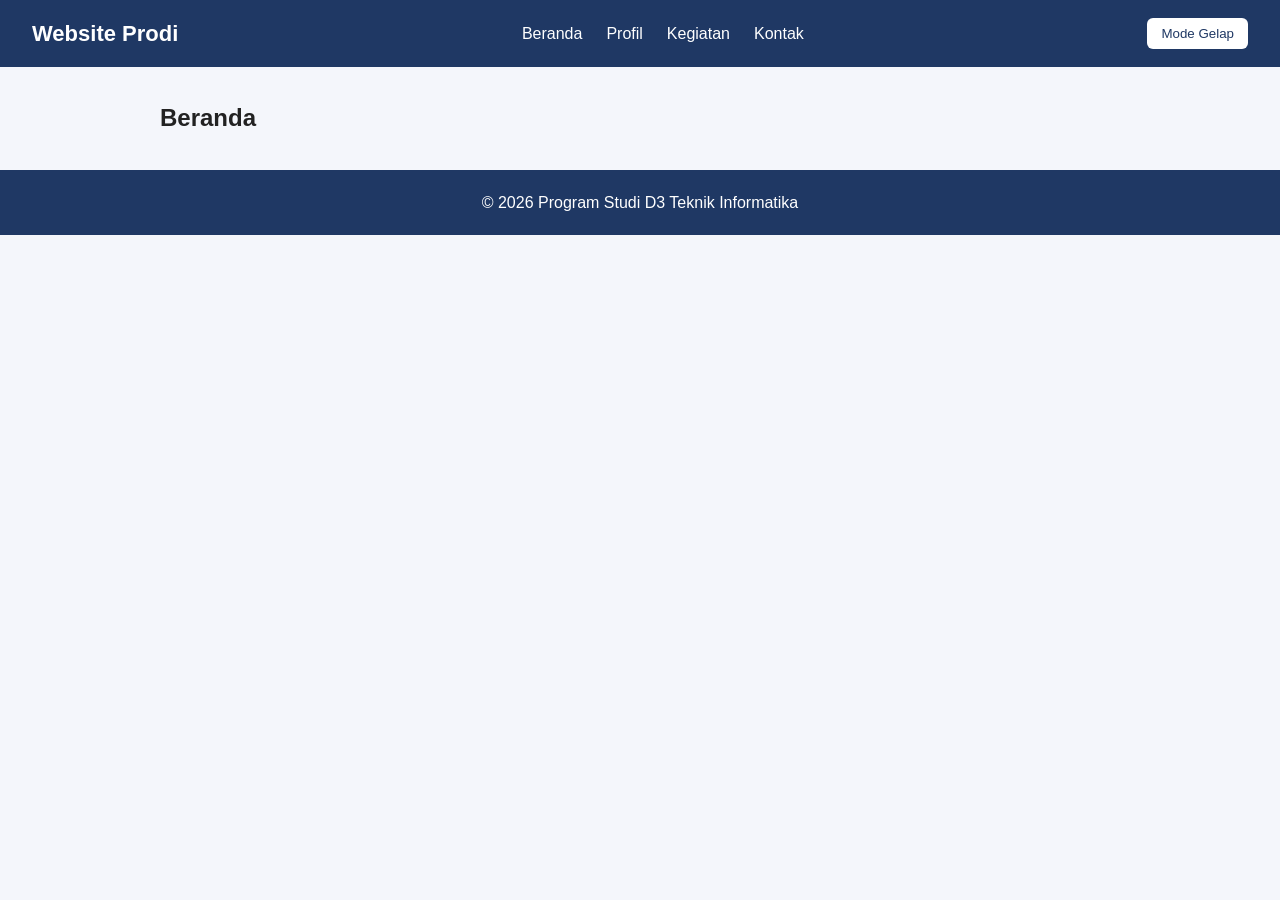
==== kegiatan.html @ 25134a47 "Membuat Kerangka Project 4 Halaman" ====
<!doctype html>
<html lang="id">
  <head>
    <meta charset="UTF-8" />
    <meta name="viewport" content="width=device-width, initial-scale=1.0" />
    <title>Kegiatan | Website Prodi</title>
    <link rel="stylesheet" href="css/style.css" />
  </head>

  <body>
    <!-- Navbar -->
    <header class="navbar">
      <h1 class="logo">Website Prodi</h1>

      <nav>
        <ul class="menu">
          <li><a href="index.html">Beranda</a></li>
          <li><a href="profil.html">Profil</a></li>
          <li><a href="kegiatan.html">Kegiatan</a></li>
          <li><a href="kontak.html">Kontak</a></li>
        </ul>
      </nav>

      <button id="tombol-tema" type="button">Mode Gelap</button>
    </header>

    <!-- Konten utama -->
    <main>
      <h2>Beranda</h2>
      <!-- Isi halaman dikerjakan oleh anggota yang bertugas -->
    </main>

    <!-- Footer -->
    <footer>
      <p>&copy; 2026 Program Studi D3 Teknik Informatika</p>
    </footer>

    <!-- JavaScript -->
    <script src="js/script.js"></script>
  </body>
</html>
---- css/style.css ----
* {
  margin: 0;
  padding: 0;
  box-sizing: border-box;
}

body {
  font-family: Arial, sans-serif;
  color: #222;
  background-color: #f4f6fb;
  line-height: 1.6;
}

/* ===== BAGIAN UMUM (Ketua) ===== */
.navbar {
  display: flex;
  justify-content: space-between;
  align-items: center;
  flex-wrap: wrap;
  gap: 12px;
  padding: 16px 32px;
  background-color: #1f3864;
  color: white;
}

.logo {
  font-size: 22px;
}

.menu {
  display: flex;
  gap: 24px;
  list-style: none;
}

.menu a {
  color: white;
  text-decoration: none;
}

.menu a:hover {
  text-decoration: underline;
}

#tombol-tema {
  padding: 8px 14px;
  border: none;
  border-radius: 6px;
  background-color: white;
  color: #1f3864;
  cursor: pointer;
}

main {
  max-width: 1000px;
  margin: 0 auto;
  padding: 32px 20px;
}

.grid-card {
  display: grid;
  grid-template-columns: repeat(auto-fit, minmax(240px, 1fr));
  gap: 20px;
}

.card {
  background-color: white;
  border: 1px solid #ccc;
  border-radius: 8px;
  padding: 20px;
}

.card img {
  width: 100%;
  border-radius: 6px;
  margin-bottom: 10px;
}

footer {
  padding: 20px 32px;
  text-align: center;
  background-color: #1f3864;
  color: white;
}

/* Mode gelap (dipasang oleh JavaScript) */
body.gelap {
  background-color: #121826;
  color: #e8e8e8;
}

body.gelap .card {
  background-color: #1c2538;
  border-color: #33415c;
}

/* Responsive */
@media (max-width: 600px) {
  .navbar {
    flex-direction: column;
  }

  .menu {
    gap: 14px;
  }
}
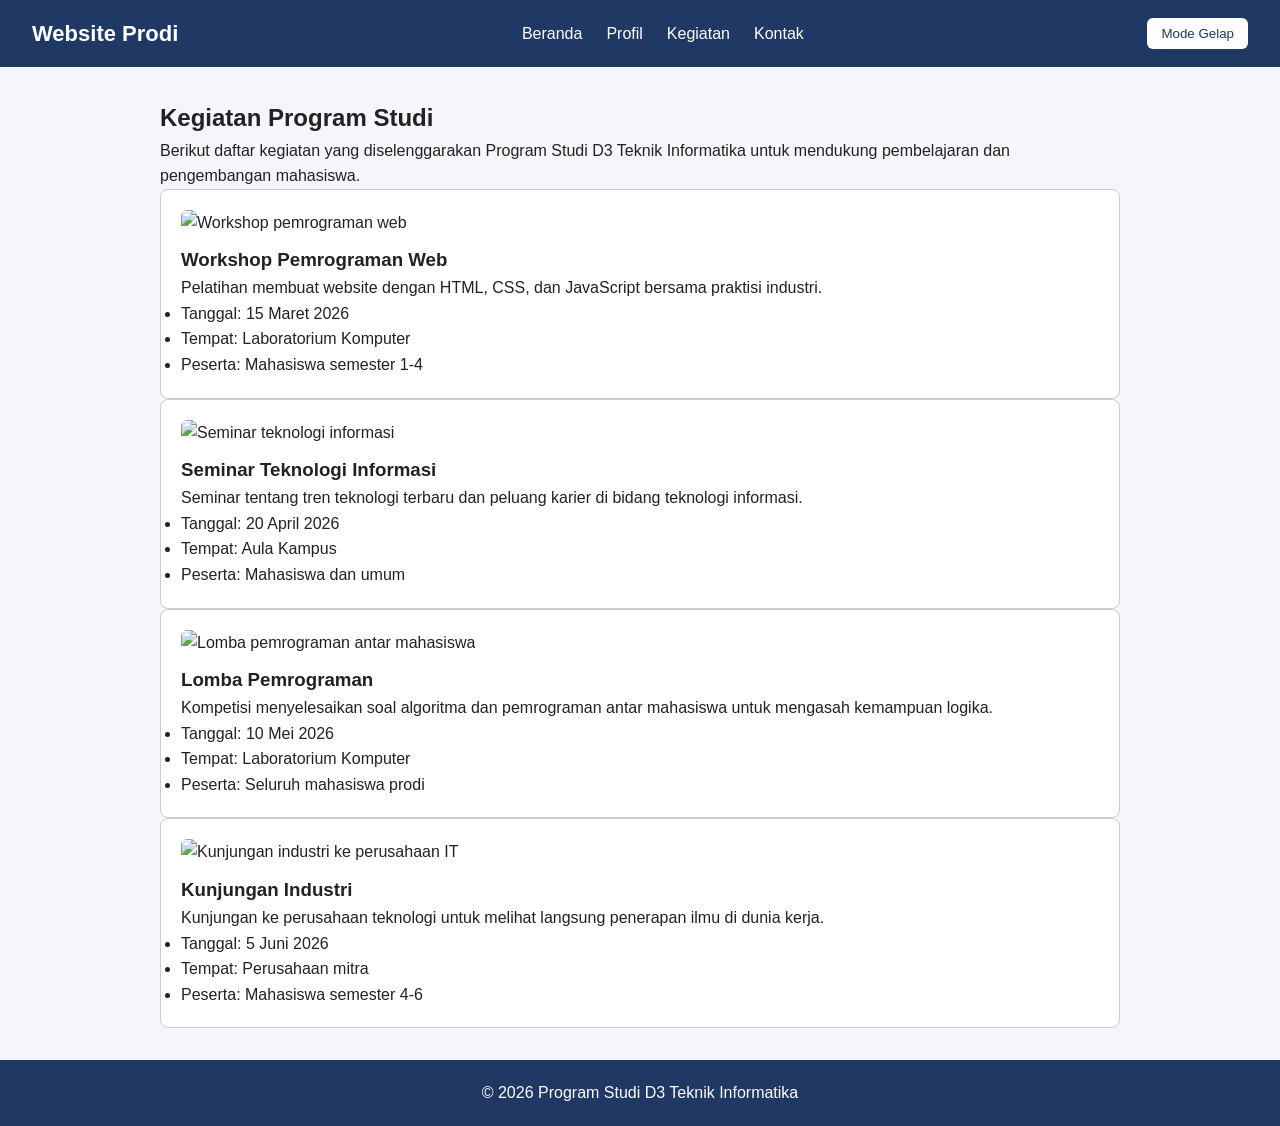
==== commit bc462b33: "Membuat struktur halaman kegiatan" ====
--- a/kegiatan.html
+++ b/kegiatan.html
@@ -26,8 +26,81 @@
 
     <!-- Konten utama -->
     <main>
-      <h2>Beranda</h2>
-      <!-- Isi halaman dikerjakan oleh anggota yang bertugas -->
+      <!-- Judul halaman -->
+      <section class="kegiatan-judul">
+        <h2>Kegiatan Program Studi</h2>
+        <p>
+          Berikut daftar kegiatan yang diselenggarakan Program Studi D3 Teknik
+          Informatika untuk mendukung pembelajaran dan pengembangan mahasiswa.
+        </p>
+      </section>
+
+      <!-- Daftar kegiatan (card) -->
+      <section class="kegiatan-daftar">
+        <article class="card">
+          <img src="img/kegiatan-1.jpg" alt="Workshop pemrograman web" />
+          <div class="card-isi">
+            <h3>Workshop Pemrograman Web</h3>
+            <p>
+              Pelatihan membuat website dengan HTML, CSS, dan JavaScript
+              bersama praktisi industri.
+            </p>
+            <ul class="info-kegiatan">
+              <li>Tanggal: 15 Maret 2026</li>
+              <li>Tempat: Laboratorium Komputer</li>
+              <li>Peserta: Mahasiswa semester 1-4</li>
+            </ul>
+          </div>
+        </article>
+
+        <article class="card">
+          <img src="img/kegiatan-2.jpg" alt="Seminar teknologi informasi" />
+          <div class="card-isi">
+            <h3>Seminar Teknologi Informasi</h3>
+            <p>
+              Seminar tentang tren teknologi terbaru dan peluang karier di
+              bidang teknologi informasi.
+            </p>
+            <ul class="info-kegiatan">
+              <li>Tanggal: 20 April 2026</li>
+              <li>Tempat: Aula Kampus</li>
+              <li>Peserta: Mahasiswa dan umum</li>
+            </ul>
+          </div>
+        </article>
+
+        <article class="card">
+          <img src="img/kegiatan-3.jpg" alt="Lomba pemrograman antar mahasiswa" />
+          <div class="card-isi">
+            <h3>Lomba Pemrograman</h3>
+            <p>
+              Kompetisi menyelesaikan soal algoritma dan pemrograman antar
+              mahasiswa untuk mengasah kemampuan logika.
+            </p>
+            <ul class="info-kegiatan">
+              <li>Tanggal: 10 Mei 2026</li>
+              <li>Tempat: Laboratorium Komputer</li>
+              <li>Peserta: Seluruh mahasiswa prodi</li>
+            </ul>
+          </div>
+        </article>
+
+        <article class="card">
+          <img src="img/kegiatan-4.jpg" alt="Kunjungan industri ke perusahaan IT" />
+          <div class="card-isi">
+            <h3>Kunjungan Industri</h3>
+            <p>
+              Kunjungan ke perusahaan teknologi untuk melihat langsung
+              penerapan ilmu di dunia kerja.
+            </p>
+            <ul class="info-kegiatan">
+              <li>Tanggal: 5 Juni 2026</li>
+              <li>Tempat: Perusahaan mitra</li>
+              <li>Peserta: Mahasiswa semester 4-6</li>
+            </ul>
+          </div>
+        </article>
+      </section>
     </main>
 
     <!-- Footer -->
@@ -38,4 +111,4 @@
     <!-- JavaScript -->
     <script src="js/script.js"></script>
   </body>
-</html>
+</html>
